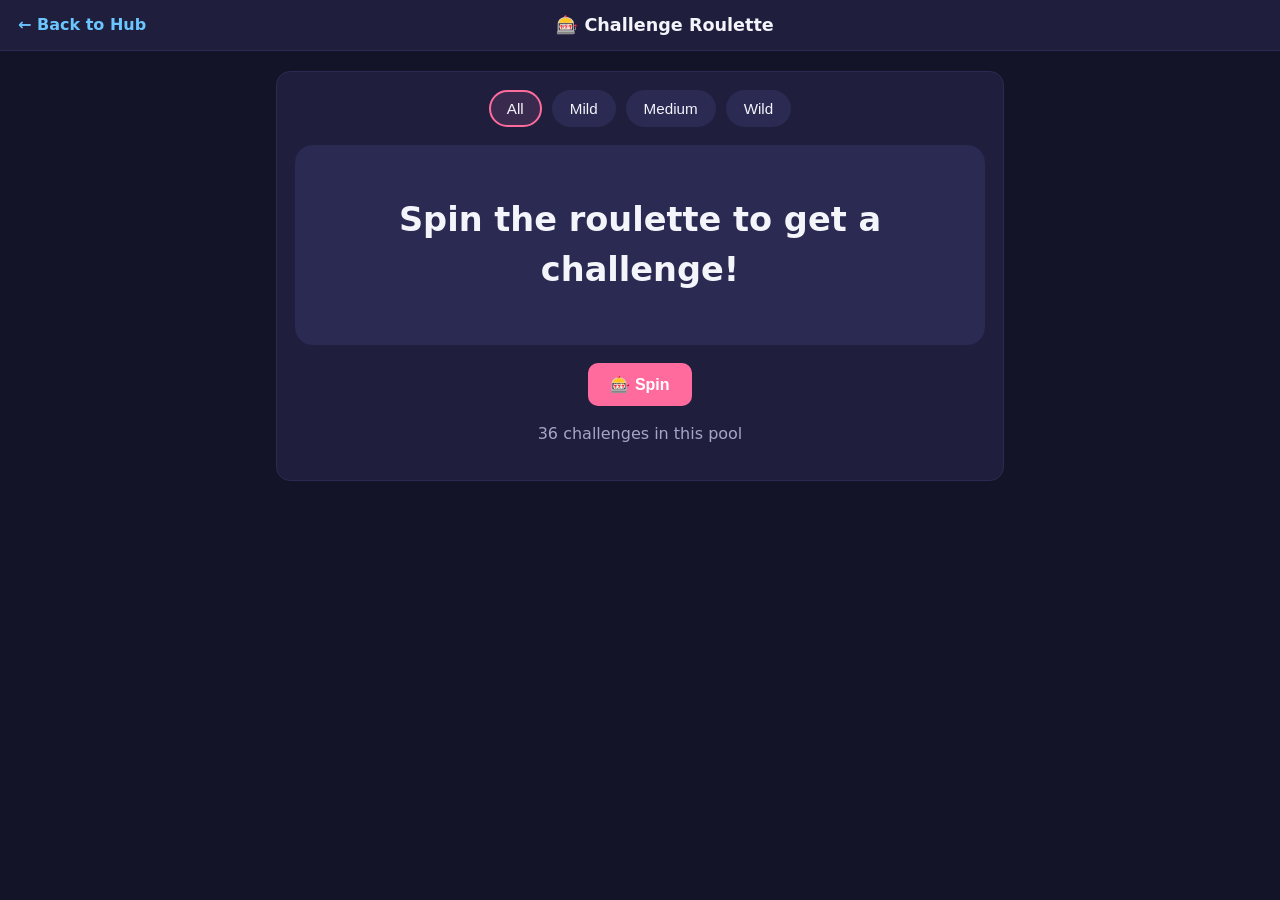
==== games/challenge-roulette/index.html @ 3d7d023c "Add files via upload" ====
<!DOCTYPE html>
<html lang="en">
<head>
  <meta charset="UTF-8">
  <meta name="viewport" content="width=device-width, initial-scale=1">
  <title>Challenge Roulette</title>
  <link rel="stylesheet" href="../../css/shared.css">
  <link rel="stylesheet" href="style.css">
</head>
<body>
  <div class="topbar"><a href="../../index.html">← Back to Hub</a><h1>🎰 Challenge Roulette</h1></div>
  <main>
    <section class="card center">
      <div class="row" id="levels"></div>
      <div id="challenge-box" class="challenge-box"><span id="challenge-text">Spin the roulette to get a challenge!</span></div>
      <button class="btn" id="spin-btn">🎰 Spin</button>
      <p class="muted" id="count-line"></p>
    </section>
  </main>
  <script src="challenges.js"></script>
  <script src="game.js"></script>
</body>
</html>
---- css/shared.css ----
:root {
  --bg: #141428;
  --surface: #1f1f3d;
  --surface2: #2a2a52;
  --text: #f4f4fb;
  --muted: #a5a5c8;
  --accent: #ff6b9d;
  --accent2: #6bc5ff;
  --good: #4ade80;
  --bad: #f87171;
  --warn: #fbbf24;
  --radius: 14px;
}

* { box-sizing: border-box; }

body {
  margin: 0;
  min-height: 100vh;
  background: var(--bg);
  color: var(--text);
  font-family: -apple-system, "Segoe UI", system-ui, sans-serif;
  line-height: 1.5;
}

.topbar {
  display: flex;
  align-items: center;
  gap: 12px;
  padding: 12px 18px;
  background: var(--surface);
  border-bottom: 1px solid var(--surface2);
}
.topbar a { color: var(--accent2); text-decoration: none; font-weight: 600; }
.topbar a:hover { text-decoration: underline; }
.topbar h1 { margin: 0; font-size: 1.1rem; flex: 1; text-align: center; padding-right: 90px; }

main { max-width: 760px; margin: 0 auto; padding: 20px 16px 40px; }

.btn {
  background: var(--accent);
  color: #fff;
  border: 0;
  border-radius: 10px;
  padding: 12px 22px;
  font-size: 1rem;
  font-weight: 700;
  cursor: pointer;
  transition: transform .1s, opacity .15s;
}
.btn:hover { opacity: .9; }
.btn:active { transform: scale(.97); }
.btn.secondary { background: var(--surface2); color: var(--text); }
.btn.good { background: var(--good); color: #052e16; }
.btn.bad { background: var(--bad); color: #450a0a; }
.btn:disabled { opacity: .4; cursor: not-allowed; }

.card {
  background: var(--surface);
  border: 1px solid var(--surface2);
  border-radius: var(--radius);
  padding: 18px;
}

.center { text-align: center; }
.muted { color: var(--muted); }
.row { display: flex; gap: 10px; flex-wrap: wrap; justify-content: center; align-items: center; }
.hidden { display: none !important; }

.chip {
  background: var(--surface2);
  color: var(--text);
  border: 2px solid transparent;
  border-radius: 999px;
  padding: 8px 16px;
  font-size: .95rem;
  cursor: pointer;
}
.chip.active { border-color: var(--accent); background: #3a2a4d; }

input[type="text"], select {
  background: var(--surface2);
  color: var(--text);
  border: 1px solid #3d3d6b;
  border-radius: 8px;
  padding: 10px 12px;
  font-size: 1rem;
}
---- games/challenge-roulette/style.css ----
main > .card { margin-bottom: 18px; }
.challenge-box {
  display: flex;
  align-items: center;
  justify-content: center;
  min-height: 200px;
  margin: 18px 0;
  padding: 20px;
  border-radius: 18px;
  background: var(--surface2);
  font-size: clamp(1.4rem, 5vw, 2.1rem);
  font-weight: 700;
}
.challenge-box.spinning { opacity: .6; }
.challenge-box.done { background: #3a2a4d; border: 2px solid var(--accent); }
.add-row input { flex: 1; min-width: 200px; }
.small { font-size: .85rem; }
.custom-list { list-style: none; padding: 0; margin: 10px 0; text-align: left; }
.custom-list li { display: flex; justify-content: space-between; gap: 10px; padding: 8px 0; border-bottom: 1px solid var(--surface2); }
.custom-list button { background: none; border: 0; color: var(--bad); cursor: pointer; font-size: 1rem; }
.tag { color: var(--muted); font-size: .8rem; margin-right: 6px; }
.msg { min-height: 1.5em; color: var(--bad); font-weight: 700; }
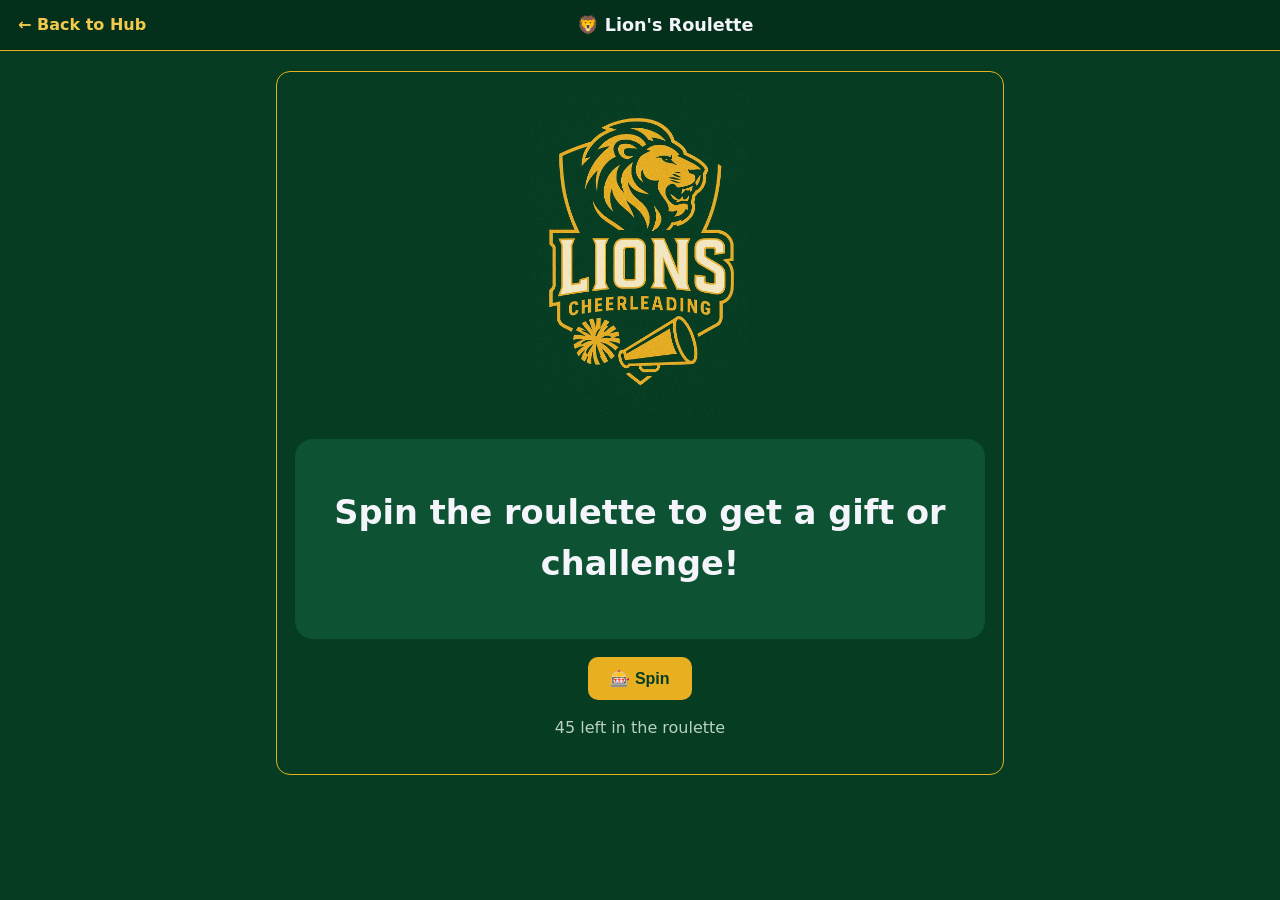
==== commit 13a86fed: "Add files via upload" ====
--- a/games/challenge-roulette/index.html
+++ b/games/challenge-roulette/index.html
@@ -3,18 +3,19 @@
 <head>
   <meta charset="UTF-8">
   <meta name="viewport" content="width=device-width, initial-scale=1">
-  <title>Challenge Roulette</title>
+  <title>Lion's Roulette</title>
   <link rel="stylesheet" href="../../css/shared.css">
   <link rel="stylesheet" href="style.css">
 </head>
-<body>
-  <div class="topbar"><a href="../../index.html">← Back to Hub</a><h1>🎰 Challenge Roulette</h1></div>
+<body class="lions">
+  <div class="topbar"><a href="../../index.html">← Back to Hub</a><h1>🦁 Lion's Roulette</h1></div>
   <main>
     <section class="card center">
-      <div class="row" id="levels"></div>
-      <div id="challenge-box" class="challenge-box"><span id="challenge-text">Spin the roulette to get a challenge!</span></div>
+      <img class="logo" src="lions-logo.jpg" alt="Lions Cheerleading logo">
+      <div id="challenge-box" class="challenge-box"><span id="challenge-text">Spin the roulette to get a gift or challenge!</span></div>
       <button class="btn" id="spin-btn">🎰 Spin</button>
       <p class="muted" id="count-line"></p>
+      <button class="btn secondary hidden" id="reset-btn">Reset roulette</button>
     </section>
   </main>
   <script src="challenges.js"></script>
--- a/games/challenge-roulette/style.css
+++ b/games/challenge-roulette/style.css
@@ -1,22 +1,38 @@
-main > .card { margin-bottom: 18px; }
-.challenge-box {
-  display: flex;
-  align-items: center;
-  justify-content: center;
-  min-height: 200px;
-  margin: 18px 0;
-  padding: 20px;
-  border-radius: 18px;
-  background: var(--surface2);
-  font-size: clamp(1.4rem, 5vw, 2.1rem);
-  font-weight: 700;
-}
-.challenge-box.spinning { opacity: .6; }
-.challenge-box.done { background: #3a2a4d; border: 2px solid var(--accent); }
-.add-row input { flex: 1; min-width: 200px; }
-.small { font-size: .85rem; }
-.custom-list { list-style: none; padding: 0; margin: 10px 0; text-align: left; }
-.custom-list li { display: flex; justify-content: space-between; gap: 10px; padding: 8px 0; border-bottom: 1px solid var(--surface2); }
-.custom-list button { background: none; border: 0; color: var(--bad); cursor: pointer; font-size: 1rem; }
-.tag { color: var(--muted); font-size: .8rem; margin-right: 6px; }
+/* Lions green & gold theme (this game only) */
+body.lions {
+  --bg: #063c22;
+  --surface: #063c22;
+  --surface2: #0d5232;
+  --accent: #e8b020;
+  --accent2: #f3c94d;
+  --muted: #b9d2c2;
+}
+body.lions .topbar { background: #04301b; border-bottom: 1px solid #e8b020; }
+body.lions .card { border: 1px solid #e8b020; }
+body.lions .btn { color: #063c22; }
+body.lions .btn.secondary { background: var(--surface2); color: var(--text); }
+body.lions input[type="text"], body.lions input[type="password"], body.lions select { border-color: #e8b020; }
+
+main > .card { margin-bottom: 18px; }
+.logo { display: block; width: 220px; max-width: 70%; height: auto; margin: 0 auto 6px; }
+.challenge-box {
+  display: flex;
+  align-items: center;
+  justify-content: center;
+  min-height: 200px;
+  margin: 18px 0;
+  padding: 20px;
+  border-radius: 18px;
+  background: var(--surface2);
+  font-size: clamp(1.4rem, 5vw, 2.1rem);
+  font-weight: 700;
+}
+.challenge-box.spinning { opacity: .6; }
+.challenge-box.done { background: #0a4a2c; border: 2px solid var(--accent); }
+.add-row input { flex: 1; min-width: 200px; }
+.small { font-size: .85rem; }
+.custom-list { list-style: none; padding: 0; margin: 10px 0; text-align: left; }
+.custom-list li { display: flex; justify-content: space-between; gap: 10px; padding: 8px 0; border-bottom: 1px solid var(--surface2); }
+.custom-list button { background: none; border: 0; color: var(--bad); cursor: pointer; font-size: 1rem; }
+.tag { color: var(--muted); font-size: .8rem; margin-right: 6px; }
 .msg { min-height: 1.5em; color: var(--bad); font-weight: 700; }
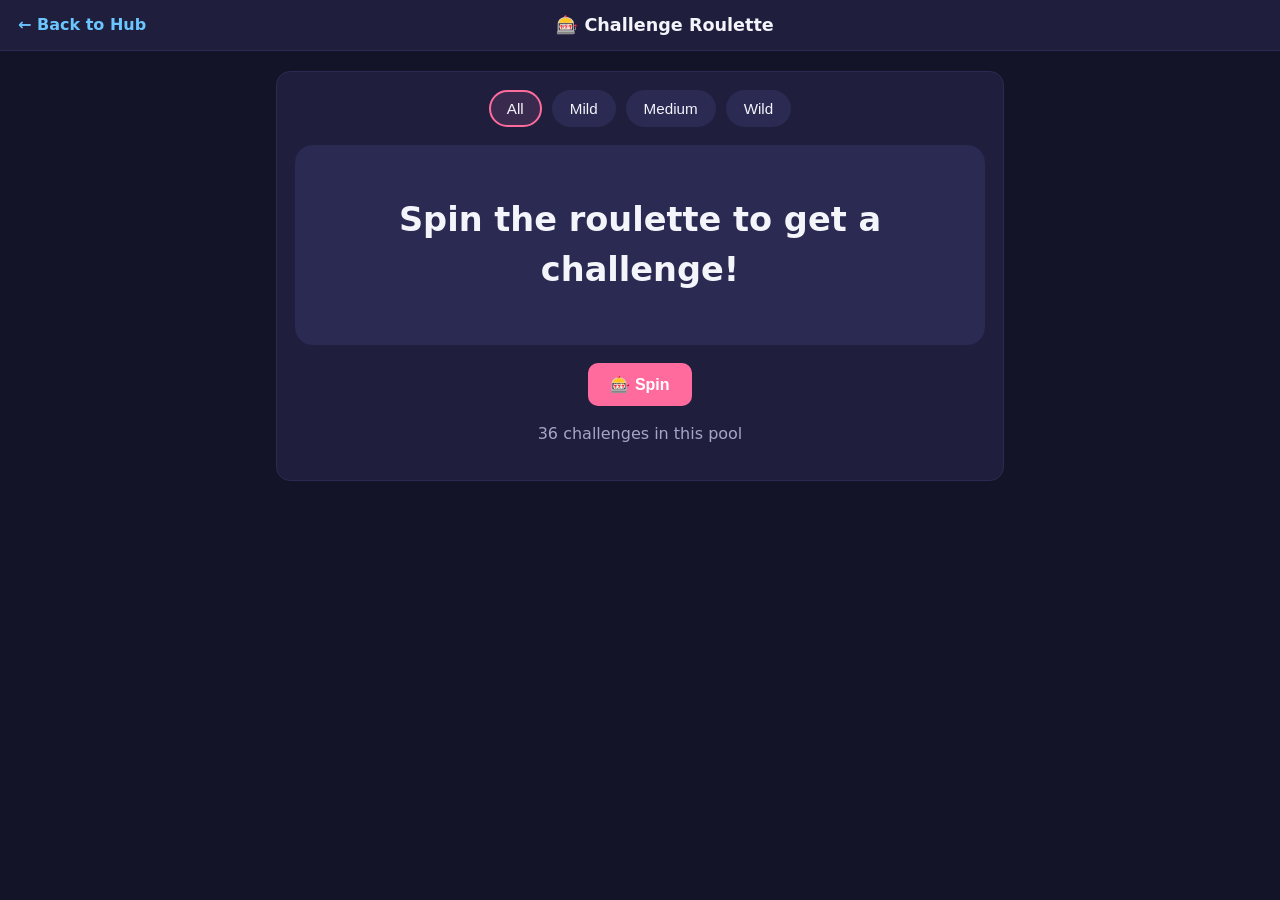
==== commit cfbbb9cf: "Add files via upload" ====
--- a/games/challenge-roulette/index.html
+++ b/games/challenge-roulette/index.html
@@ -3,19 +3,18 @@
 <head>
   <meta charset="UTF-8">
   <meta name="viewport" content="width=device-width, initial-scale=1">
-  <title>Lion's Roulette</title>
+  <title>Challenge Roulette</title>
   <link rel="stylesheet" href="../../css/shared.css">
   <link rel="stylesheet" href="style.css">
 </head>
-<body class="lions">
-  <div class="topbar"><a href="../../index.html">← Back to Hub</a><h1>🦁 Lion's Roulette</h1></div>
+<body>
+  <div class="topbar"><a href="../../index.html">← Back to Hub</a><h1>🎰 Challenge Roulette</h1></div>
   <main>
     <section class="card center">
-      <img class="logo" src="lions-logo.jpg" alt="Lions Cheerleading logo">
-      <div id="challenge-box" class="challenge-box"><span id="challenge-text">Spin the roulette to get a gift or challenge!</span></div>
+      <div class="row" id="levels"></div>
+      <div id="challenge-box" class="challenge-box"><span id="challenge-text">Spin the roulette to get a challenge!</span></div>
       <button class="btn" id="spin-btn">🎰 Spin</button>
       <p class="muted" id="count-line"></p>
-      <button class="btn secondary hidden" id="reset-btn">Reset roulette</button>
     </section>
   </main>
   <script src="challenges.js"></script>
--- a/games/challenge-roulette/style.css
+++ b/games/challenge-roulette/style.css
@@ -1,38 +1,22 @@
-/* Lions green & gold theme (this game only) */
-body.lions {
-  --bg: #063c22;
-  --surface: #063c22;
-  --surface2: #0d5232;
-  --accent: #e8b020;
-  --accent2: #f3c94d;
-  --muted: #b9d2c2;
-}
-body.lions .topbar { background: #04301b; border-bottom: 1px solid #e8b020; }
-body.lions .card { border: 1px solid #e8b020; }
-body.lions .btn { color: #063c22; }
-body.lions .btn.secondary { background: var(--surface2); color: var(--text); }
-body.lions input[type="text"], body.lions input[type="password"], body.lions select { border-color: #e8b020; }
-
-main > .card { margin-bottom: 18px; }
-.logo { display: block; width: 220px; max-width: 70%; height: auto; margin: 0 auto 6px; }
-.challenge-box {
-  display: flex;
-  align-items: center;
-  justify-content: center;
-  min-height: 200px;
-  margin: 18px 0;
-  padding: 20px;
-  border-radius: 18px;
-  background: var(--surface2);
-  font-size: clamp(1.4rem, 5vw, 2.1rem);
-  font-weight: 700;
-}
-.challenge-box.spinning { opacity: .6; }
-.challenge-box.done { background: #0a4a2c; border: 2px solid var(--accent); }
-.add-row input { flex: 1; min-width: 200px; }
-.small { font-size: .85rem; }
-.custom-list { list-style: none; padding: 0; margin: 10px 0; text-align: left; }
-.custom-list li { display: flex; justify-content: space-between; gap: 10px; padding: 8px 0; border-bottom: 1px solid var(--surface2); }
-.custom-list button { background: none; border: 0; color: var(--bad); cursor: pointer; font-size: 1rem; }
-.tag { color: var(--muted); font-size: .8rem; margin-right: 6px; }
-.msg { min-height: 1.5em; color: var(--bad); font-weight: 700; }
+main > .card { margin-bottom: 18px; }
+.challenge-box {
+  display: flex;
+  align-items: center;
+  justify-content: center;
+  min-height: 200px;
+  margin: 18px 0;
+  padding: 20px;
+  border-radius: 18px;
+  background: var(--surface2);
+  font-size: clamp(1.4rem, 5vw, 2.1rem);
+  font-weight: 700;
+}
+.challenge-box.spinning { opacity: .6; }
+.challenge-box.done { background: #3a2a4d; border: 2px solid var(--accent); }
+.add-row input { flex: 1; min-width: 200px; }
+.small { font-size: .85rem; }
+.custom-list { list-style: none; padding: 0; margin: 10px 0; text-align: left; }
+.custom-list li { display: flex; justify-content: space-between; gap: 10px; padding: 8px 0; border-bottom: 1px solid var(--surface2); }
+.custom-list button { background: none; border: 0; color: var(--bad); cursor: pointer; font-size: 1rem; }
+.tag { color: var(--muted); font-size: .8rem; margin-right: 6px; }
+.msg { min-height: 1.5em; color: var(--bad); font-weight: 700; }
